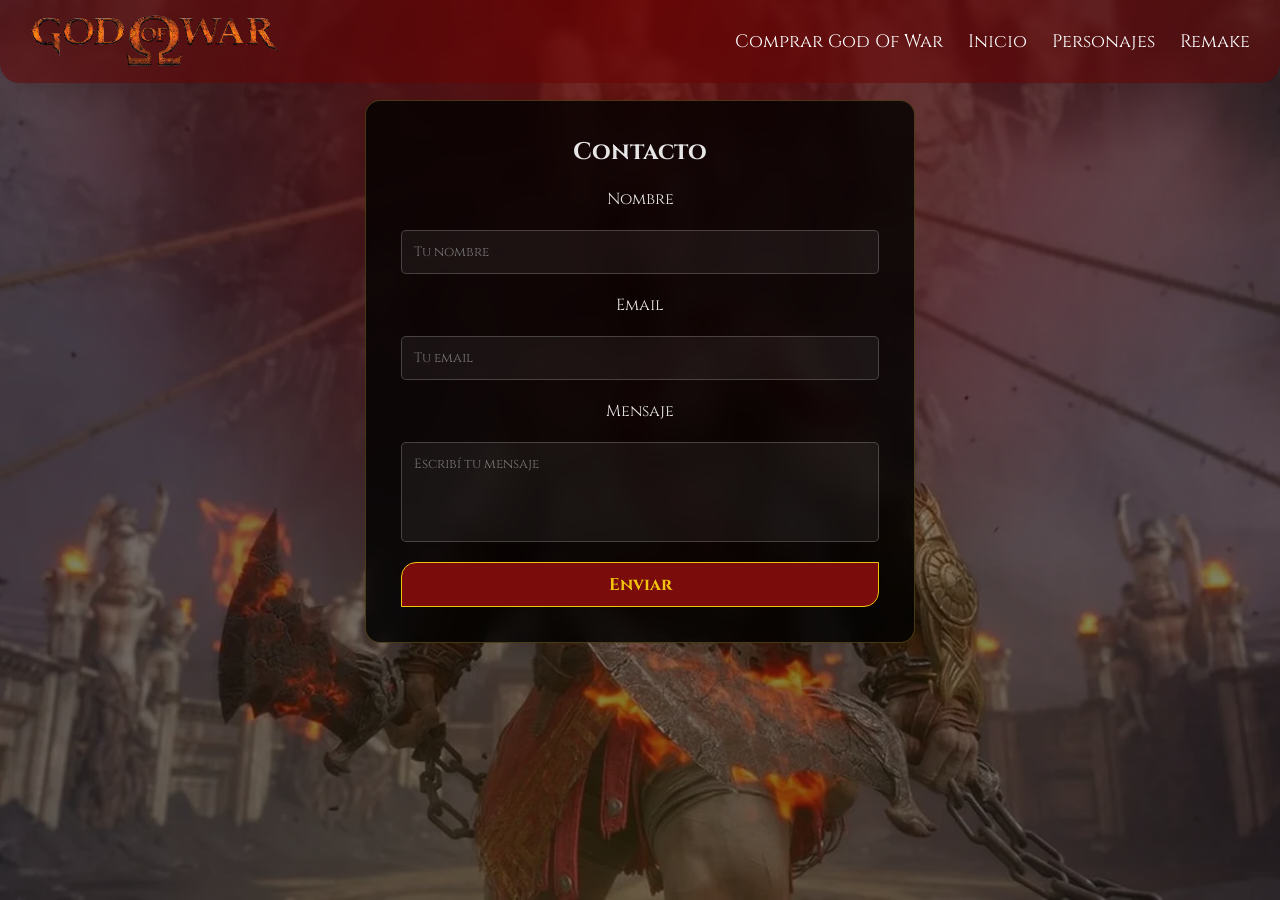
==== pages/contact.html @ d567d43c "Add files via upload" ====
<!DOCTYPE html>
<html lang="es">

<head>
    <meta charset="UTF-8">
    <meta name="viewport" content="width=device-width, initial-scale=1.0">
    <title>Contacto | God Of War</title>

    <link rel="stylesheet" href="../styles/contact_style.css">
    <link rel="icon" href="../imgs/log_gow.png" type="image/png">

    <link href="https://fonts.googleapis.com/css2?family=Cinzel:wght@500&display=swap" rel="stylesheet">
</head>

<body>

    <header>
        <nav class="navbar">
            <img class="logo" src="../imgs/logo_pagina.png" alt="Logo God of War">

            <ul class="nav-links">
                <li><a href="https://www.playstation.com/es-ar/god-of-war/" target="_blank">Comprar God Of War</a></li>
                <li><a href="../pages/index.html">Inicio</a></li>
                <li><a href="../pages/personajes.html">Personajes</a></li>
                <li><a href="../pages/remake.html">Remake</a></li>
            </ul>

            <div class="hamburguesa" id="btn">
                <span></span>
                <span></span>
                <span></span>

            </div>
        </nav>
    </header>

    <main>
        <section class="contacto">
            <h2>Contacto</h2>

            <label for="nombre">Nombre</label>
            <input id="nombre" name="nombre" type="text" class="ipt" placeholder="Tu nombre">

            <label for="email">Email</label>
            <input id="email" name="email" type="email" class="ipt" placeholder="Tu email">

            <label for="mensaje">Mensaje</label>
            <textarea id="mensaje" name="mensaje" placeholder="Escribí tu mensaje"></textarea>

            <button onclick="mensaje()" class="btn" id="btn">Enviar</button>
        </section>
    </main>

</body>
<script src="../script/contact.js"></script>

</html>
---- styles/contact_style.css ----
* {
    margin: 0;
    padding: 0;
    box-sizing: border-box;
}

body {
    margin: 0;
    overflow-x: hidden;
    font-family: 'Cinzel', serif;
    color: #e6e6e6;
    background:
        radial-gradient(circle at top, rgba(120, 0, 0, 0.7), transparent 60%),
        radial-gradient(circle at bottom, rgba(212, 175, 55, 0.15), transparent 60%),
        linear-gradient(rgba(0, 0, 0, 0.5), rgba(0, 0, 0, 0.5)),
        url("../imgs/kratos_remaster.webp");
    background-repeat: no-repeat;
    background-size: cover;
    background-position: center;
    background-attachment: fixed;
    background-color: #050000;
}

.navbar {
    display: flex;
    justify-content: space-between;
    align-items: center;
    padding: 15px 30px;
    background-color: rgba(107, 2, 2, 0.5);
    backdrop-filter: blur(5px);
    border-bottom-left-radius: 20px;
    border-bottom-right-radius: 20px;
    position: fixed;
    top: 0;
    left: 0;
    width: 100%;
    z-index: 1000;
}

.logo {
    width: 100%;
    max-width: 250px;
}

.nav-links {
    display: flex;
    list-style: none;
    gap: 25px;
    align-items: center;
}

.nav-links a {
    position: relative;
    text-decoration: none;
    color: white;
    font-size: 18px;
    transition: 0.3s;
}

.nav-links a::after {
    content: "";
    position: absolute;
    left: 50%;
    bottom: -5px;
    width: 0%;
    height: 2px;
    background: linear-gradient(to right, #f1c40f, #d4af37);
    box-shadow: 0 0 8px rgba(241, 196, 15, 0.7);
    transition: width 0.35s ease;
    transform: translateX(-50%);
}

.nav-links a:hover::after {
    width: 100%;
}

.btn {
    border: none;
    border-top-left-radius: 15px;
    border-bottom-right-radius: 15px;
    padding: 10px 25px;
    background-color: #7a0c0c;
    color: #f1c40f;
    border: 1px solid #f1c40f;
    cursor: pointer;
    transition: 0.3s;
    font-size: 17px;
    font-weight: 700;
    font-family: 'Cinzel', serif;
    text-decoration: none;
}

.btn:hover {
    background-color: #f1c40f;
    color: black;
    transform: scale(1.05);
    box-shadow: 0 0 15px rgba(241, 196, 15, 0.4);
}

.contacto,
.gracias {
    max-width: 550px;
    margin: 100px auto;
    margin-bottom: 0;
    padding: 35px;
    background: rgba(0, 0, 0, 0.8);
    border-radius: 15px;
    border: 1px solid rgba(212, 175, 55, 0.3);
    backdrop-filter: blur(10px);
    text-align: center;
}

.contacto {
    opacity: 0;
    transform: translateY(40px);
    animation: aparecer 0.8s ease forwards;
}

section {
    display: flex;
    flex-direction: column;
    gap: 20px;
}

.ipt {
    padding: 12px;
    background: rgba(255, 255, 255, 0.05);
    border: 1px solid rgba(255, 255, 255, 0.2);
    border-radius: 5px;
    color: white;
    outline: none;
    resize: none;
    font-family: 'Cinzel', serif;
}

textarea {
    padding: 12px;
    background: rgba(255, 255, 255, 0.05);
    border: 1px solid rgba(255, 255, 255, 0.2);
    border-radius: 5px;
    color: white;
    outline: none;
    resize: none;
    height: 100px;
    font-family: 'Cinzel', serif;
}

.ipt:focus,
textarea:focus {
    border-color: #f1c40f;
    box-shadow: 0 0 8px #f1c40f;
}

.gracias {
    opacity: 0;
    transform: scale(0.9);
    animation: aparecerZoom 0.6s ease forwards;
    margin-bottom: 10px;
}

.gracias h1 {
    color: #f1c40f;
    font-size: 32px;
    margin-bottom: 20px;
}

.gracias p {
    margin-bottom: 20px;
}

@keyframes aparecer {
    to {
        opacity: 1;
        transform: translateY(0);
    }
}

@keyframes aparecerZoom {
    to {
        opacity: 1;
        transform: scale(1);
    }
}

@keyframes linea {
    to {
        width: 100%;
    }
}

.hamburguesa {
    display: none;
    flex-direction: column;
    gap: 5px;
    cursor: pointer;
    z-index: 1100;
}

.hamburguesa span {
    width: 25px;
    height: 3px;
    background: white;
    transition: 0.3s;
}

@media (max-width: 768px) {
    .hamburguesa {
        display: flex;
    }

    .nav-links {
        position: fixed;
        top: 0;
        right: 0;
        width: 280px;
        height: 100vh;
        background: rgba(10, 0, 0, 0.98);
        flex-direction: column;
        justify-content: center;
        transform: translateX(100%);
        transition: 0.3s ease;
    }

    .nav-links.active {
        transform: translateX(0);
    }

    .left,
    .right {
        transform: translateY(20px);
        text-align: center;
    }

    #inicio {
        font-size: 26px;
    }
}

#topBtn {
    position: fixed;
    bottom: 30px;
    right: 30px;
    background: #7a0c0c;
    color: #f1c40f;
    border: 1px solid #f1c40f;
    padding: 12px;
    cursor: pointer;
    border-radius: 8px;
    opacity: 0;
    transition: 0.3s;
    z-index: 99;
}

#topBtn.show {
    opacity: 1;
}
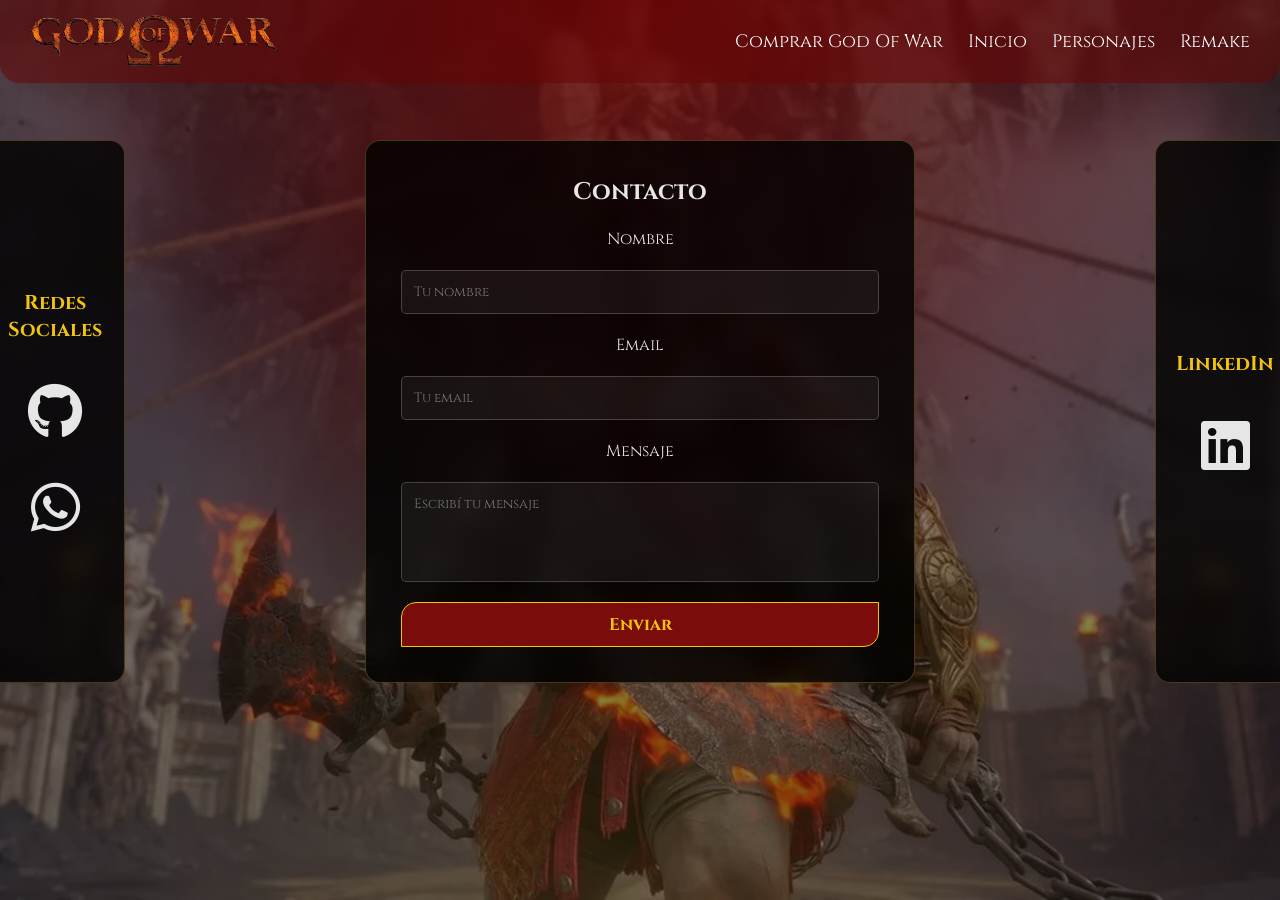
==== commit 89e64796: "arregle el footer del main, agregue lo que me pidio el profe del contact y arrgele el btn de hamb de" ====
--- a/pages/contact.html
+++ b/pages/contact.html
@@ -10,6 +10,9 @@
     <link rel="icon" href="../imgs/log_gow.png" type="image/png">
 
     <link href="https://fonts.googleapis.com/css2?family=Cinzel:wght@500&display=swap" rel="stylesheet">
+
+    <link rel="stylesheet"
+        href="https://cdnjs.cloudflare.com/ajax/libs/font-awesome/6.5.2/css/all.min.css">
 </head>
 
 <body>
@@ -20,7 +23,7 @@
 
             <ul class="nav-links">
                 <li><a href="https://www.playstation.com/es-ar/god-of-war/" target="_blank">Comprar God Of War</a></li>
-                <li><a href="../pages/index.html">Inicio</a></li>
+                <li><a href="../index.html">Inicio</a></li>
                 <li><a href="../pages/personajes.html">Personajes</a></li>
                 <li><a href="../pages/remake.html">Remake</a></li>
             </ul>
@@ -29,29 +32,55 @@
                 <span></span>
                 <span></span>
                 <span></span>
-
             </div>
         </nav>
     </header>
 
     <main>
-        <section class="contacto">
-            <h2>Contacto</h2>
 
-            <label for="nombre">Nombre</label>
-            <input id="nombre" name="nombre" type="text" class="ipt" placeholder="Tu nombre">
+        <div class="contacto-container">
 
-            <label for="email">Email</label>
-            <input id="email" name="email" type="email" class="ipt" placeholder="Tu email">
+            <div class="social-card">
+                <h3>Redes Sociales</h3>
 
-            <label for="mensaje">Mensaje</label>
-            <textarea id="mensaje" name="mensaje" placeholder="Escribí tu mensaje"></textarea>
+                <a href="https://github.com/lichaa-201x" target="_blank" aria-label="GitHub">
+                    <i class="fa-brands fa-github"></i>
+                </a>
 
-            <button onclick="mensaje()" class="btn" id="btn">Enviar</button>
-        </section>
+                <a href="https://wa.me/+5491127146948" target="_blank" aria-label="WhatsApp">
+                    <i class="fa-brands fa-whatsapp"></i>
+                </a>
+            </div>
+
+            <section class="contacto">
+                <h2>Contacto</h2>
+
+                <label for="nombre">Nombre</label>
+                <input id="nombre" name="nombre" type="text" class="ipt" placeholder="Tu nombre">
+
+                <label for="email">Email</label>
+                <input id="email" name="email" type="email" class="ipt" placeholder="Tu email">
+
+                <label for="mensaje">Mensaje</label>
+                <textarea id="mensaje" name="mensaje" placeholder="Escribí tu mensaje"></textarea>
+
+                <button class="btn" id="send">Enviar</button>
+            </section>
+
+            <div class="social-card">
+                <h3>LinkedIn</h3>
+
+                <a href="https://linkedin.com/in/TU_PERFIL" target="_blank" aria-label="LinkedIn">
+                    <i class="fa-brands fa-linkedin"></i>
+                </a>
+            </div>
+
+        </div>
+
     </main>
 
+    <script src="../script/contact.js"></script>
+
 </body>
-<script src="../script/contact.js"></script>
 
 </html>
--- a/styles/contact_style.css
+++ b/styles/contact_style.css
@@ -116,6 +116,65 @@
     animation: aparecer 0.8s ease forwards;
 }
 
+.contacto-container {
+    display: flex;
+    justify-content: center;
+    align-items: stretch;
+    gap: 10px;
+    margin-top: 120px;
+    padding: 20px;
+}
+
+.contacto {
+    margin: 0;
+    width: 550px;
+    max-width: 550px;
+    flex-shrink: 0;
+}
+
+.social-card {
+    width: 140px;
+    background: rgba(0, 0, 0, 0.8);
+    border: 1px solid rgba(212, 175, 55, 0.3);
+    border-radius: 15px;
+    backdrop-filter: blur(10px);
+
+    display: flex;
+    flex-direction: column;
+    justify-content: center;
+    align-items: center;
+    gap: 40px;
+    margin-right: 230px;
+    margin-left: 230px;
+    padding: 25px;
+
+    opacity: 0;
+    transform: translateY(40px);
+    animation: aparecer 0.8s ease forwards;
+}
+
+.social-card h3 {
+    color: #f1c40f;
+    text-align: center;
+    font-size: 20px;
+}
+
+.social-card a {
+    text-decoration: none;
+}
+
+.social-card i {
+    font-size: 3.5rem;
+    color: #e6e6e6;
+    transition: 0.3s ease;
+}
+
+.social-card i:hover {
+    color: #f1c40f;
+    transform: scale(1.15);
+    text-shadow: 0 0 15px rgba(241, 196, 15, 0.6);
+}
+
 section {
     display: flex;
     flex-direction: column;
@@ -201,6 +260,94 @@
     height: 3px;
     background: white;
     transition: 0.3s;
+}
+
+.hamburguesa.active span:nth-child(1) {
+    transform: translateY(8px) rotate(45deg);
+}
+
+.hamburguesa.active span:nth-child(2) {
+    opacity: 0;
+}
+
+.hamburguesa.active span:nth-child(3) {
+    transform: translateY(-8px) rotate(-45deg);
+}
+
+.modal-overlay {
+    position: fixed;
+    top: 0;
+    left: 0;
+    width: 100%;
+    height: 100%;
+    background: rgba(5, 0, 0, 0.85);
+    z-index: 2000;
+    display: flex;
+    justify-content: center;
+    align-items: center;
+    opacity: 0;
+    visibility: hidden;
+    transition: opacity 0.4s ease, visibility 0.4s;
+    backdrop-filter: blur(5px);
+}
+
+.modal-overlay.show {
+    opacity: 1;
+    visibility: visible;
+}
+
+.modal-box {
+    background-color: #050000;
+    color: #f5f5f5;
+    padding: 50px;
+    min-width: 450px;
+    max-width: 90%;
+    border: 2px solid #d4af37;
+    box-shadow: 0 0 30px rgba(0, 0, 0, 0.9), inset 0 0 15px rgba(212, 175, 55, 0.2);
+    text-align: center;
+    font-family: 'Cinzel', serif;
+    transform: scale(0.7) translateY(-30px);
+    opacity: 0;
+    transition: transform 0.4s cubic-bezier(0.175, 0.885, 0.32, 1.275), opacity 0.4s ease;
+}
+
+.modal-overlay.show .modal-box {
+    transform: scale(1) translateY(0);
+    opacity: 1;
+}
+
+.modal-texto {
+    font-size: 22px;
+    margin-bottom: 35px;
+    letter-spacing: 1px;
+}
+
+.modal-exito {
+    color: #f1c40f;
+}
+
+.modal-error {
+    color: #e6e6e6;
+}
+
+.modal-btn {
+    background-color: #7a0c0c;
+    color: #f1c40f;
+    border: 1px solid #f1c40f;
+    padding: 12px 35px;
+    cursor: pointer;
+    font-family: 'Cinzel', serif;
+    font-size: 18px;
+    font-weight: bold;
+    transition: 0.3s;
+    text-transform: uppercase;
+}
+
+.modal-btn:hover {
+    background-color: #f1c40f;
+    color: #000;
+    transform: scale(1.05);
+    box-shadow: 0 0 15px rgba(241, 196, 15, 0.5);
 }
 
 @media (max-width: 768px) {
@@ -234,23 +381,23 @@
     #inicio {
         font-size: 26px;
     }
-}
-
-#topBtn {
-    position: fixed;
-    bottom: 30px;
-    right: 30px;
-    background: #7a0c0c;
-    color: #f1c40f;
-    border: 1px solid #f1c40f;
-    padding: 12px;
-    cursor: pointer;
-    border-radius: 8px;
-    opacity: 0;
-    transition: 0.3s;
-    z-index: 99;
-}
-
-#topBtn.show {
-    opacity: 1;
+
+    .contacto-container {
+    flex-direction: column;
+    align-items: center;
+    gap: 20px;
+}
+
+.contacto {
+    order: 1;
+    width: 100%;
+    max-width: 550px;
+}
+
+.social-card {
+    order: 2;
+    width: 100%;
+    max-width: 550px;
+    min-height: 140px;
+}
 }
